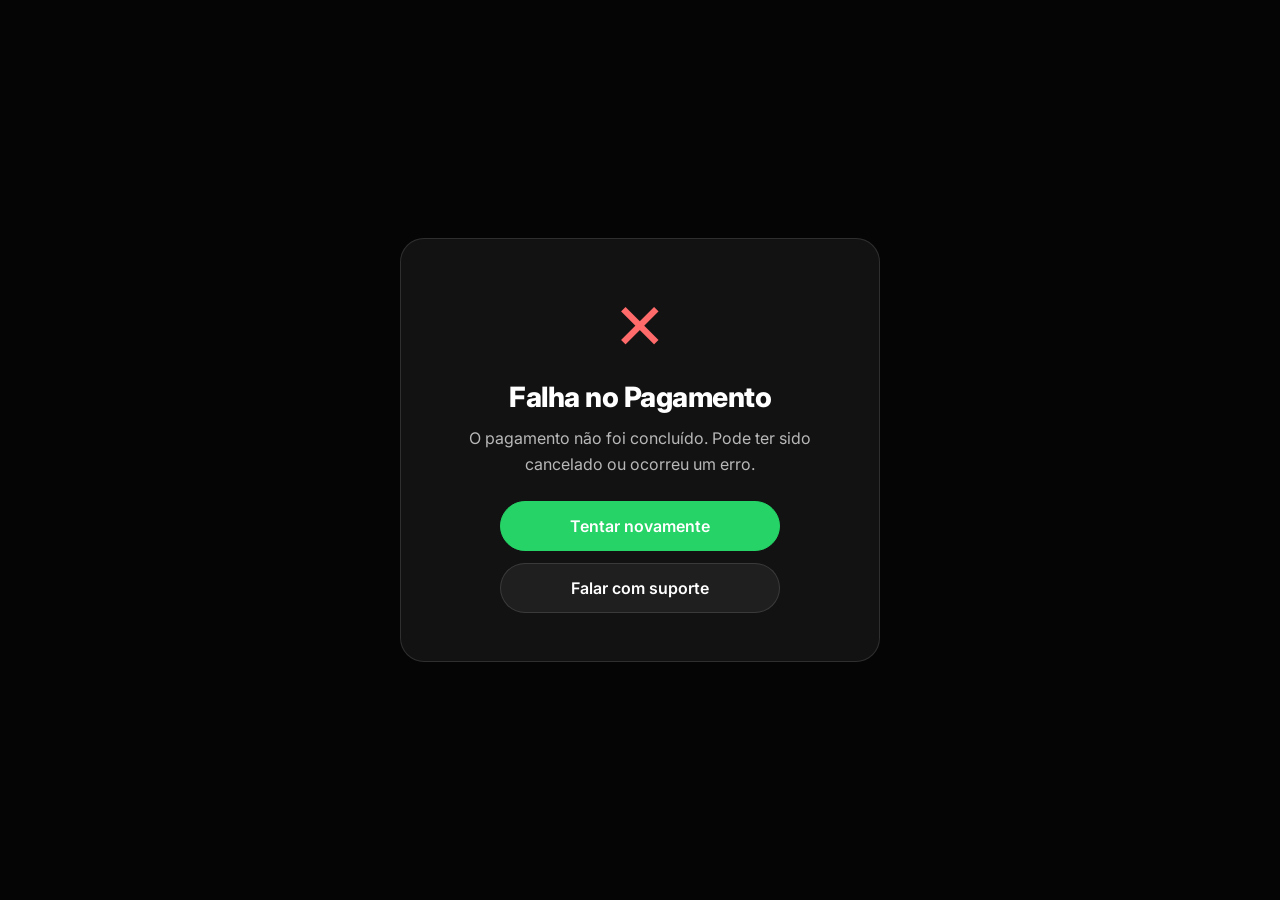
==== failure.html @ e45a84d4 "Melhorias na forma de pagamento" ====
<!DOCTYPE html>
<html lang="pt-BR">
<head>
  <meta charset="UTF-8">
  <meta name="viewport" content="width=device-width, initial-scale=1.0">
  <title>Falha no Pagamento | Yan Epifanio</title>
  <link href="https://fonts.googleapis.com/css2?family=Inter:wght@400;600;700;800;900&display=swap" rel="stylesheet">
  <style>
    * { margin:0; padding:0; box-sizing:border-box; }
    body {
      background: #050505;
      color: #fff;
      font-family: 'Inter', sans-serif;
      display: flex;
      align-items: center;
      justify-content: center;
      min-height: 100vh;
      padding: 20px;
    }
    .box {
      max-width: 480px;
      width: 100%;
      background: #121212;
      border: 1px solid rgba(255,255,255,0.12);
      border-radius: 24px;
      padding: 48px 32px;
      text-align: center;
    }
    .icon {
      font-size: 64px;
      color: #ff6b6b;
      margin-bottom: 16px;
    }
    h2 {
      font-size: 28px;
      font-weight: 800;
      letter-spacing: -0.5px;
      margin-bottom: 12px;
    }
    p {
      color: rgba(255,255,255,0.7);
      font-size: 16px;
      line-height: 1.6;
      margin-bottom: 24px;
    }
    .actions {
      display: flex;
      flex-direction: column;
      gap: 12px;
      align-items: center;
    }
    a {
      display: inline-block;
      padding: 14px 32px;
      background: rgba(255,255,255,0.06);
      border: 1px solid rgba(255,255,255,0.12);
      border-radius: 999px;
      color: #fff;
      font-weight: 600;
      text-decoration: none;
      transition: .3s;
      font-size: 16px;
      width: 100%;
      max-width: 280px;
    }
    a:hover {
      background: rgba(255,255,255,0.12);
    }
    a.primary {
      background: #25D366;
      border-color: #25D366;
    }
    a.primary:hover {
      box-shadow: 0 8px 30px rgba(37,211,102,0.3);
      transform: scale(1.02);
    }
  </style>
</head>
<body>
  <div class="box">
    <div class="icon">✕</div>
    <h2>Falha no Pagamento</h2>
    <p>O pagamento não foi concluído. Pode ter sido cancelado ou ocorreu um erro.</p>
    <div class="actions">
      <a href="https://yanepifanio.com.br" class="primary">Tentar novamente</a>
      <a href="https://wa.me/5585996149074?text=Ol%C3%A1%20Yan%2C%20tive%20problemas%20no%20pagamento">Falar com suporte</a>
    </div>
  </div>
</body>
</html>
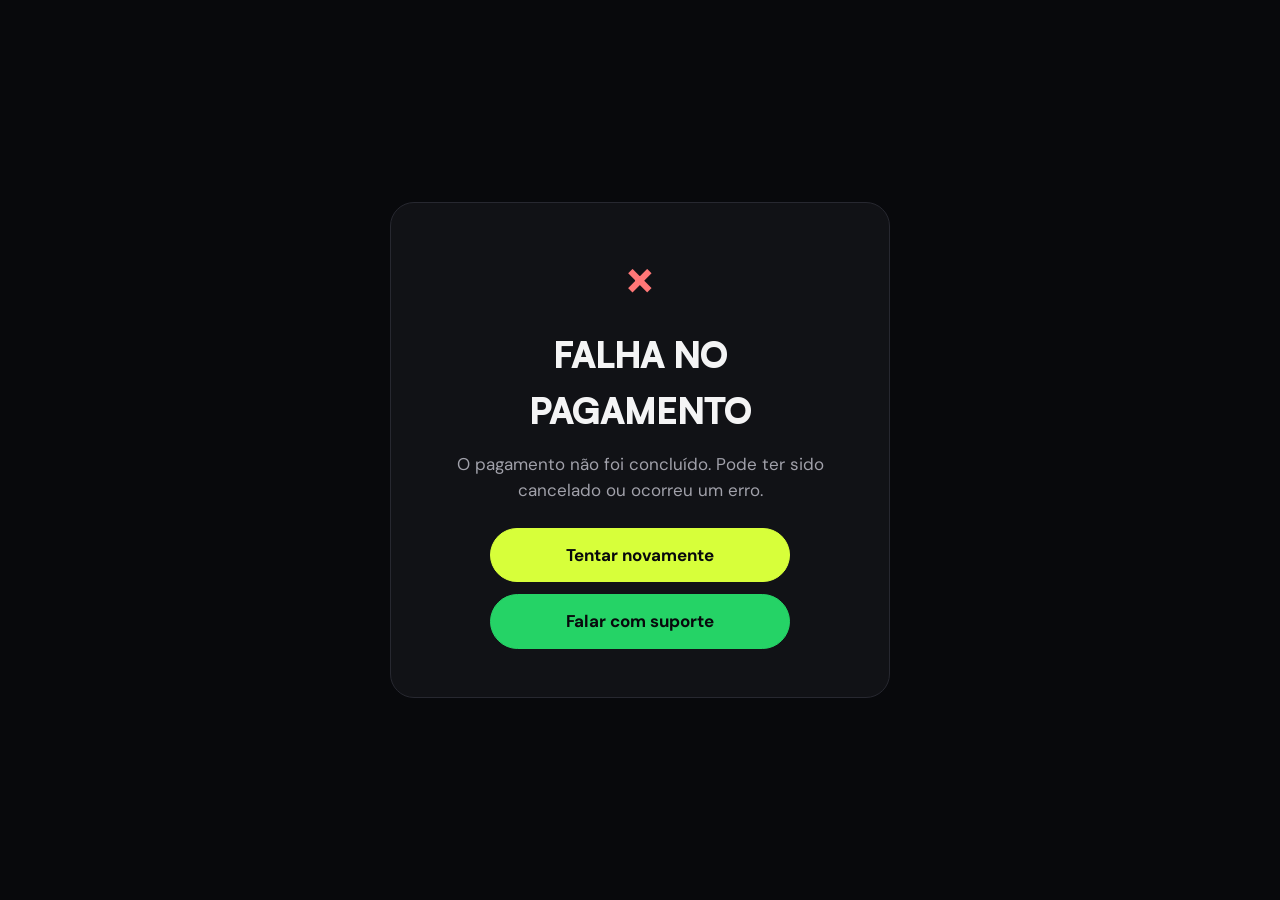
==== commit 725b0eff: "Refresh studio site and checkout flow Co-authored-by: Copilot <223556219+Copilot@users.noreply.githu" ====
--- a/failure.html
+++ b/failure.html
@@ -4,87 +4,36 @@
   <meta charset="UTF-8">
   <meta name="viewport" content="width=device-width, initial-scale=1.0">
   <title>Falha no Pagamento | Yan Epifanio</title>
-  <link href="https://fonts.googleapis.com/css2?family=Inter:wght@400;600;700;800;900&display=swap" rel="stylesheet">
-  <style>
-    * { margin:0; padding:0; box-sizing:border-box; }
-    body {
-      background: #050505;
-      color: #fff;
-      font-family: 'Inter', sans-serif;
-      display: flex;
-      align-items: center;
-      justify-content: center;
-      min-height: 100vh;
-      padding: 20px;
-    }
-    .box {
-      max-width: 480px;
-      width: 100%;
-      background: #121212;
-      border: 1px solid rgba(255,255,255,0.12);
-      border-radius: 24px;
-      padding: 48px 32px;
-      text-align: center;
-    }
-    .icon {
-      font-size: 64px;
-      color: #ff6b6b;
-      margin-bottom: 16px;
-    }
-    h2 {
-      font-size: 28px;
-      font-weight: 800;
-      letter-spacing: -0.5px;
-      margin-bottom: 12px;
-    }
-    p {
-      color: rgba(255,255,255,0.7);
-      font-size: 16px;
-      line-height: 1.6;
-      margin-bottom: 24px;
-    }
-    .actions {
-      display: flex;
-      flex-direction: column;
-      gap: 12px;
-      align-items: center;
-    }
-    a {
-      display: inline-block;
-      padding: 14px 32px;
-      background: rgba(255,255,255,0.06);
-      border: 1px solid rgba(255,255,255,0.12);
-      border-radius: 999px;
-      color: #fff;
-      font-weight: 600;
-      text-decoration: none;
-      transition: .3s;
-      font-size: 16px;
-      width: 100%;
-      max-width: 280px;
-    }
-    a:hover {
-      background: rgba(255,255,255,0.12);
-    }
-    a.primary {
-      background: #25D366;
-      border-color: #25D366;
-    }
-    a.primary:hover {
-      box-shadow: 0 8px 30px rgba(37,211,102,0.3);
-      transform: scale(1.02);
-    }
-  </style>
+  <meta name="robots" content="noindex,nofollow">
+  <link rel="preconnect" href="https://fonts.googleapis.com">
+  <link rel="preconnect" href="https://fonts.gstatic.com" crossorigin>
+  <link href="https://fonts.googleapis.com/css2?family=DM+Sans:wght@400;500;600;700&display=swap" rel="stylesheet">
+  <link rel="stylesheet" href="css/yan.css?v=9">
+  
+  <!-- Google Analytics 4 -->
+  <script async src="https://www.googletagmanager.com/gtag/js?id=G-MB823YVY9Y"></script>
+  <script>
+    window.dataLayer = window.dataLayer || [];
+    function gtag(){dataLayer.push(arguments);}
+    gtag('js', new Date());
+    gtag('config', 'G-MB823YVY9Y');
+    // Rastrear falha
+    gtag('event', 'payment_failed', {
+      status: 'failed'
+    });
+  </script>
 </head>
 <body>
-  <div class="box">
-    <div class="icon">✕</div>
-    <h2>Falha no Pagamento</h2>
-    <p>O pagamento não foi concluído. Pode ter sido cancelado ou ocorreu um erro.</p>
-    <div class="actions">
-      <a href="https://yanepifanio.com.br" class="primary">Tentar novamente</a>
-      <a href="https://wa.me/5585996149074?text=Ol%C3%A1%20Yan%2C%20tive%20problemas%20no%20pagamento">Falar com suporte</a>
-    </div>
-  </div>
+  <main class="status-page">
+    <section class="status-card" aria-labelledby="status-title">
+      <div class="status-icon status-icon--failure" aria-hidden="true">×</div>
+      <h1 class="status-title" id="status-title">Falha no pagamento</h1>
+      <p class="status-message">O pagamento não foi concluído. Pode ter sido cancelado ou ocorreu um erro.</p>
+      <div class="status-actions">
+        <a class="btn btn--budget" href="https://yanepifanio.com.br">Tentar novamente</a>
+        <a class="btn btn--whatsapp" href="https://wa.me/5585996149074?text=Ol%C3%A1%20Yan%2C%20tive%20problemas%20no%20pagamento">Falar com suporte</a>
+      </div>
+    </section>
+  </main>
 </body>
 </html>
--- a/css/yan.css
+++ b/css/yan.css
@@ -0,0 +1,989 @@
+/* =====================================================================
+   YAN EPIFANIO — site (home + orçamento)
+   Página fluida: container de 1280px, mobile (< 900px) em coluna com a
+   barra fixa de ações. Mesmas convenções do site OFFLINE'27: BEM,
+   revelação ao rolar (.rv + .is-in), header .is-solid / .is-open,
+   acordeão .accordion__item.is-open e prefers-reduced-motion.
+   ===================================================================== */
+
+:root {
+  --bg: #08090c;
+  --fg: #f4f4f5;
+  --muted: #a1a1aa;
+  --muted-2: #c4c4cc;
+  --dim: #777780;
+  --line: #202127;
+  --line-2: #272830;
+  --card: #111216;
+  --card-2: #17181d;
+  --card-3: #202127;
+  --border-2: #2b2d34;
+  --border-3: #444650;
+  --light: #f4f4f5;
+  --on-light: #4b4b52;
+  --on-light-2: #292a30;
+  --accent: #f4f4f5;
+  --budget-accent: #d7ff3a;
+  --whatsapp: #25d366;
+
+  --display: "Satoshi", "Helvetica Neue", Arial, sans-serif;
+  --sans: "DM Sans", system-ui, -apple-system, "Segoe UI", sans-serif;
+  --mono: "JetBrains Mono", ui-monospace, "SF Mono", Menlo, monospace;
+
+  --wrap: 1280px;
+  --gutter: 24px;
+  --header-h: 81px;
+  --ease-out: cubic-bezier(.2, .8, .2, 1);
+}
+
+@font-face {
+  font-family: "Satoshi";
+  src: url("../assets/fonts/Satoshi-Variable.woff2") format("woff2");
+  font-style: normal;
+  font-weight: 300 900;
+  font-display: swap;
+}
+
+*, *::before, *::after { box-sizing: border-box; }
+
+html { -webkit-text-size-adjust: 100%; scroll-behavior: auto; }
+html, body { overflow-x: clip; }
+@supports not (overflow-x: clip) { html, body { overflow-x: hidden; } }
+
+body {
+  margin: 0;
+  background: var(--bg);
+  color: var(--fg);
+  font-family: var(--sans);
+  font-size: 17px;
+  line-height: 1.55;
+}
+body.no-scroll { overflow: hidden; }
+
+img, video { display: block; max-width: 100%; }
+h1, h2, h3, p, figure, dl, dd { margin: 0; }
+h1, h2, h3 {
+  font-family: var(--display);
+  font-weight: 900;
+  text-transform: uppercase;
+}
+.hero__title .accent, .cta__title .accent { color: var(--muted-2); }
+a { color: inherit; text-decoration: none; }
+button { font: inherit; color: inherit; }
+ul, ol { margin: 0; padding: 0; list-style: none; }
+
+.wrap { max-width: var(--wrap); margin: 0 auto; padding-left: var(--gutter); padding-right: var(--gutter); }
+.sec { padding: 112px 0 40px; scroll-margin-top: calc(var(--header-h) - 16px); }
+.sec__head { display: flex; flex-wrap: wrap; justify-content: space-between; align-items: end; gap: 24px; }
+.sec__title { font-size: 56px; line-height: 1.05; letter-spacing: -.02em; }
+.sec__lead { max-width: 380px; color: var(--muted); }
+.eyebrow { font-family: var(--mono); font-size: 13px; letter-spacing: .08em; color: var(--accent); }
+
+/* ---------- botões (pílulas) ---------- */
+.btn {
+  display: inline-flex;
+  align-items: center;
+  justify-content: center;
+  gap: 10px;
+  min-height: 52px;
+  padding: 16px 26px;
+  border: 1px solid transparent;
+  border-radius: 999px;
+  font-weight: 700;
+  line-height: 1.2;
+  cursor: pointer;
+  transition: background .25s, color .25s, border-color .25s, scale .25s var(--ease-out), filter .25s;
+}
+.btn--accent { background: var(--accent); border-color: var(--accent); color: var(--bg); }
+.btn--budget { background: var(--budget-accent); border-color: var(--budget-accent); color: var(--bg); }
+.btn--whatsapp { background: var(--whatsapp); border-color: var(--whatsapp); color: var(--bg); }
+.btn--ghost { background: transparent; border-color: var(--border-3); color: var(--fg); }
+.btn--dark { background: var(--bg); border-color: var(--bg); color: var(--light); }
+.btn--sm { min-height: 44px; padding: 12px 20px; font-size: 15px; }
+.btn--lg { min-height: 56px; padding: 18px 30px; font-size: 18px; }
+.btn:hover { scale: 1.03; filter: brightness(1.06); }
+.btn--ghost:hover { border-color: var(--fg); filter: none; }
+.btn:active { scale: .98; }
+.btn svg { flex: 0 0 auto; }
+
+/* =====================================================================
+   HEADER
+   ===================================================================== */
+.header {
+  position: sticky;
+  top: 0;
+  z-index: 100;
+  background: rgba(13, 13, 11, .92);
+  border-bottom: 1px solid var(--line);
+  transition: background .3s, box-shadow .3s;
+}
+.header.is-solid {
+  -webkit-backdrop-filter: blur(10px);
+          backdrop-filter: blur(10px);
+  box-shadow: 0 4px 24px rgba(0, 0, 0, .35);
+}
+.header__inner {
+  display: flex;
+  align-items: center;
+  justify-content: space-between;
+  gap: 16px;
+  padding-top: 18px;
+  padding-bottom: 18px;
+}
+.header__logo {
+  position: relative;
+  z-index: 3;
+  font-family: var(--display);
+  font-weight: 900;
+  font-size: 26px;
+  letter-spacing: .04em;
+  line-height: 1;
+}
+.header__nav { display: flex; align-items: center; gap: 28px; }
+.header__links { display: flex; flex-wrap: wrap; gap: 28px; font-size: 15px; color: var(--muted); }
+.header__link { position: relative; padding: 6px 0; transition: color .25s; }
+.header__link::after {
+  content: "";
+  position: absolute;
+  left: 0; right: 0; bottom: 0;
+  height: 2px;
+  background: var(--accent);
+  transform: scaleX(0);
+  transform-origin: left;
+  transition: transform .3s var(--ease-out);
+}
+.header__link:hover, .header__link.is-active { color: var(--fg); }
+.header__link:hover::after, .header__link.is-active::after { transform: scaleX(1); }
+.header__cta { position: relative; z-index: 3; }
+
+.header__burger {
+  display: none;
+  position: relative;
+  z-index: 3;
+  width: 44px;
+  height: 44px;
+  padding: 0;
+  border: 1px solid var(--border-3);
+  border-radius: 50%;
+  background: transparent;
+  cursor: pointer;
+}
+.header__burger span {
+  position: absolute;
+  left: 12px; right: 12px;
+  height: 2px;
+  border-radius: 2px;
+  background: var(--fg);
+  transition: transform .35s var(--ease-out), opacity .25s, top .35s var(--ease-out);
+}
+.header__burger span:nth-child(1) { top: 16px; }
+.header__burger span:nth-child(2) { top: 26px; }
+.header.is-open .header__burger span:nth-child(1) { top: 21px; transform: rotate(45deg); }
+.header.is-open .header__burger span:nth-child(2) { top: 21px; transform: rotate(-45deg); }
+
+/* =====================================================================
+   HERO
+   ===================================================================== */
+.hero {
+  display: flex;
+  flex-wrap: wrap;
+  align-items: center;
+  gap: 56px;
+  padding-top: 88px;
+  padding-bottom: 72px;
+}
+.hero__text { flex: 1 1 520px; min-width: 0; display: flex; flex-direction: column; gap: 28px; }
+.hero__status {
+  display: inline-flex;
+  align-items: center;
+  gap: 10px;
+  font-family: var(--mono);
+  font-size: 13px;
+  letter-spacing: .08em;
+  text-transform: uppercase;
+  color: var(--muted);
+}
+.hero__dot { width: 8px; height: 8px; border-radius: 50%; background: var(--accent); flex: 0 0 auto; }
+.hero__title { font-size: 76px; line-height: 1.02; letter-spacing: -.025em; }
+.accent { color: var(--accent); }
+.hero__lead { max-width: 540px; font-size: 20px; color: var(--muted-2); }
+.hero__actions { display: flex; flex-wrap: wrap; gap: 14px; }
+
+.hero__reels {
+  flex: 1 1 460px;
+  min-width: 0;
+  display: grid;
+  grid-template-columns: repeat(3, minmax(0, 1fr));
+  gap: 14px;
+  align-items: end;
+}
+.reel {
+  position: relative;
+  aspect-ratio: 9 / 16;
+  display: flex;
+  flex-direction: column;
+  justify-content: space-between;
+  padding: 14px;
+  border: 1px solid var(--border-2);
+  border-radius: 18px;
+  background: var(--card-2);
+  overflow: hidden;
+  transition: translate .3s var(--ease-out);
+}
+.reel__video { position: absolute; inset: 0; width: 100%; height: 100%; object-fit: cover; opacity: .48; }
+.reel::after { content: ""; position: absolute; inset: 0; background: linear-gradient(180deg, rgba(13, 13, 11, .16), rgba(13, 13, 11, .78)); pointer-events: none; }
+.reel__file, .reel__name { position: relative; z-index: 1; }
+.reel:nth-child(1) { transform: translateY(24px); }
+.reel:nth-child(3) { transform: translateY(48px); }
+.reel--active { background: var(--card-3); border-color: var(--accent); }
+.reel__file { font-family: var(--mono); font-size: 12px; color: var(--muted); }
+.reel__name { font-weight: 700; font-size: 15px; }
+
+/* =====================================================================
+   PROVAS (faixa de números)
+   ===================================================================== */
+.proof { margin-top: 40px; border-top: 1px solid var(--line); border-bottom: 1px solid var(--line); }
+.proof__grid {
+  display: grid;
+  grid-template-columns: repeat(auto-fit, minmax(200px, 1fr));
+  gap: 24px;
+  padding-top: 28px;
+  padding-bottom: 28px;
+}
+.stat { display: flex; flex-direction: column; gap: 2px; }
+.stat__num { font-family: var(--display); font-weight: 900; font-size: 44px; line-height: 1; }
+.stat__label { color: var(--muted); font-size: 15px; }
+
+/* =====================================================================
+   OBJETIVO (roteador)
+   ===================================================================== */
+.objetivo { display: flex; flex-direction: column; gap: 40px; }
+.objetivo .sec__title { max-width: 720px; }
+.routes { display: grid; grid-template-columns: repeat(auto-fit, minmax(260px, 1fr)); gap: 16px; }
+.route {
+  display: flex;
+  flex-direction: column;
+  gap: 18px;
+  min-height: 280px;
+  padding: 28px;
+  border: 1px solid var(--line-2);
+  border-radius: 22px;
+  background: var(--card);
+  transition: border-color .3s, translate .3s var(--ease-out);
+}
+.route:hover { border-color: var(--border-3); translate: 0 -3px; }
+.route__num { font-family: var(--mono); font-size: 13px; color: var(--accent); }
+.route__title { font-size: 26px; font-weight: 700; line-height: 1.2; }
+.route__desc { flex-grow: 1; color: var(--muted); font-size: 15px; }
+.route__foot {
+  display: flex;
+  justify-content: space-between;
+  align-items: center;
+  padding-top: 16px;
+  border-top: 1px solid var(--line-2);
+}
+.route__arrow { transition: translate .3s var(--ease-out); }
+.route:hover .route__arrow { translate: 4px 0; }
+
+/* =====================================================================
+   CASES
+   ===================================================================== */
+.cases { display: flex; flex-direction: column; gap: 36px; }
+.filters { display: flex; flex-wrap: wrap; gap: 8px; }
+.chip {
+  min-height: 44px;
+  padding: 10px 18px;
+  border: 1px solid var(--border-3);
+  border-radius: 999px;
+  background: transparent;
+  color: var(--fg);
+  font-size: 14px;
+  cursor: pointer;
+  transition: background .25s, color .25s, border-color .25s;
+}
+.chip:hover { border-color: var(--fg); }
+.chip.is-active, .chip[aria-pressed="true"] { background: var(--accent); border-color: var(--accent); color: var(--bg); font-weight: 700; }
+.cases__grid { display: grid; grid-template-columns: repeat(auto-fit, minmax(280px, 1fr)); gap: 20px; }
+.case { display: flex; flex-direction: column; gap: 16px; }
+.case[hidden] { display: none; }
+.case__media {
+  aspect-ratio: 4 / 5;
+  display: flex;
+  align-items: center;
+  justify-content: center;
+  border: 1px solid var(--border-2);
+  border-radius: 20px;
+  background: var(--card-2);
+  color: var(--muted);
+  font-family: var(--mono);
+  font-size: 13px;
+  overflow: hidden;
+}
+.case__media video, .case__media img { width: 100%; height: 100%; object-fit: cover; }
+.case__head { display: flex; justify-content: space-between; align-items: baseline; gap: 12px; }
+.case__title { font-size: 22px; }
+.case__tag { font-family: var(--mono); font-size: 12px; color: var(--muted); white-space: nowrap; }
+.case__info { display: grid; grid-template-columns: 96px minmax(0, 1fr); gap: 6px 12px; font-size: 15px; }
+.case__info dt { color: var(--muted); }
+.case__result { color: var(--accent); font-weight: 700; }
+.cases__empty { color: var(--muted); }
+.link { align-self: flex-start; padding-bottom: 4px; border-bottom: 1px solid var(--accent); transition: color .25s; }
+.link:hover { color: var(--accent); }
+
+/* =====================================================================
+   PLANOS
+   ===================================================================== */
+.planos { display: flex; flex-direction: column; gap: 40px; }
+.planos__intro { display: flex; flex-direction: column; gap: 14px; max-width: 760px; }
+.planos__intro p, .planos__note { color: var(--muted); }
+.planos__note { font-size: 15px; }
+.planos__note a { color: var(--accent); }
+.plans { display: grid; grid-template-columns: repeat(auto-fit, minmax(290px, 1fr)); gap: 16px; align-items: stretch; }
+.plan {
+  display: flex;
+  flex-direction: column;
+  gap: 22px;
+  padding: 32px;
+  border: 1px solid var(--line-2);
+  border-radius: 24px;
+  background: var(--card);
+}
+.plan__head { display: flex; justify-content: space-between; align-items: center; gap: 12px; }
+.plan__name { font-weight: 700; font-size: 20px; }
+.plan__badge {
+  padding: 6px 12px;
+  border-radius: 999px;
+  background: var(--accent);
+  color: var(--bg);
+  font-size: 12px;
+  font-weight: 700;
+  white-space: nowrap;
+}
+.plan__price { font-family: var(--display); font-weight: 900; font-size: 56px; line-height: 1; }
+.plan__per { font-family: var(--sans); font-weight: 400; font-size: 17px; color: var(--muted); }
+.plan__list { display: flex; flex-direction: column; gap: 10px; font-size: 15px; flex-grow: 1; }
+.plan__list li::before { content: "✓ "; }
+.plan__cta { min-height: 48px; padding: 14px; }
+.plan--featured { background: var(--light); border-color: var(--light); color: var(--bg); position: relative; }
+.plan--featured .plan__per { color: var(--on-light); }
+
+/* =====================================================================
+   SITES
+   ===================================================================== */
+.sites { display: flex; flex-wrap: wrap; gap: 48px; }
+.sites__intro { flex: 1 1 360px; min-width: 0; display: flex; flex-direction: column; gap: 16px; }
+.sites__intro p { color: var(--muted); }
+.sites__list { flex: 2 1 560px; min-width: 0; display: flex; flex-direction: column; }
+.offer {
+  display: flex;
+  flex-wrap: wrap;
+  justify-content: space-between;
+  gap: 16px;
+  padding: 28px 0;
+  border-top: 1px solid var(--line-2);
+}
+.offer:last-child { border-bottom: 1px solid var(--line-2); }
+.offer__text { flex: 1 1 280px; }
+.offer__name { font-size: 24px; font-weight: 700; }
+.offer__desc { color: var(--muted); font-size: 15px; }
+.offer__price { font-family: var(--display); font-weight: 900; font-size: 36px; line-height: 1.2; }
+.offer__price small { font-family: var(--sans); font-weight: 400; font-size: 14px; color: var(--muted); }
+
+/* =====================================================================
+   EVENTOS & LED (bloco claro)
+   ===================================================================== */
+.eventos { margin-top: 112px; padding: 0; background: var(--light); color: var(--bg); }
+.eventos__inner {
+  display: flex;
+  flex-wrap: wrap;
+  align-items: center;
+  gap: 48px;
+  padding-top: 96px;
+  padding-bottom: 96px;
+}
+.eventos__text { flex: 1 1 480px; min-width: 0; display: flex; flex-direction: column; gap: 20px; }
+.eventos__text .eyebrow { color: var(--on-light); }
+.eventos__title { font-size: 60px; line-height: 1.04; letter-spacing: -.02em; }
+.eventos__lead { max-width: 520px; font-size: 19px; color: var(--on-light-2); }
+.tags { display: flex; flex-wrap: wrap; gap: 10px; font-size: 14px; }
+.tag { padding: 8px 14px; border: 1px solid var(--bg); border-radius: 999px; }
+.eventos__video {
+  flex: 0 1 380px;
+  width: 100%;
+  max-width: 380px;
+  min-width: 0;
+  aspect-ratio: 9 / 16;
+  margin: 0 auto;
+  position: relative;
+  display: flex;
+  align-items: center;
+  justify-content: center;
+  overflow: hidden;
+  border-radius: 20px;
+  background: var(--bg);
+  color: var(--muted);
+  font-family: var(--mono);
+  font-size: 13px;
+}
+.eventos__video video { position: absolute; inset: 0; width: 100%; height: 100%; object-fit: cover; background: var(--bg); }
+
+/* =====================================================================
+   PROCESSO
+   ===================================================================== */
+.processo { display: flex; flex-direction: column; gap: 40px; }
+.steps { display: grid; grid-template-columns: repeat(auto-fit, minmax(260px, 1fr)); gap: 16px; }
+.step { display: flex; flex-direction: column; gap: 8px; padding-top: 20px; border-top: 2px solid var(--border-3); }
+.step:first-child { border-top-color: var(--accent); }
+.step__meta { font-family: var(--mono); font-size: 13px; color: var(--muted); }
+.step__title { font-size: 22px; font-weight: 700; }
+.step__desc { color: var(--muted); font-size: 15px; }
+
+/* =====================================================================
+   DEPOIMENTOS
+   ===================================================================== */
+.depoimentos { display: flex; flex-direction: column; gap: 40px; }
+.quotes { display: grid; grid-template-columns: repeat(auto-fit, minmax(280px, 1fr)); gap: 16px; }
+.quote {
+  display: flex;
+  flex-direction: column;
+  gap: 20px;
+  padding: 28px;
+  border: 1px solid var(--line-2);
+  border-radius: 22px;
+  background: var(--card);
+}
+.quote blockquote { margin: 0; font-size: 18px; flex-grow: 1; }
+.quote figcaption { display: flex; align-items: center; gap: 14px; }
+.quote__avatar {
+  flex: 0 0 auto;
+  width: 48px;
+  height: 48px;
+  display: inline-flex;
+  align-items: center;
+  justify-content: center;
+  border-radius: 50%;
+  background: var(--border-2);
+  color: var(--muted);
+  font-size: 11px;
+  overflow: hidden;
+}
+.quote__avatar img { width: 100%; height: 100%; object-fit: cover; }
+.quote__who { display: flex; flex-direction: column; }
+.quote__role { color: var(--muted); font-size: 14px; }
+
+/* =====================================================================
+   PIX
+   ===================================================================== */
+.pix__box {
+  display: flex;
+  flex-wrap: wrap;
+  align-items: center;
+  justify-content: space-between;
+  gap: 32px;
+  padding: 40px;
+  border: 1px solid var(--line-2);
+  border-radius: 28px;
+  background: var(--card);
+}
+.pix__text { flex: 1 1 380px; display: flex; flex-direction: column; gap: 10px; }
+.pix__title { font-size: 32px; line-height: 1.15; }
+.pix__text p { color: var(--muted); font-size: 15px; }
+.pix__form { flex: 1 1 420px; display: flex; flex-wrap: wrap; gap: 12px; align-items: end; }
+.field { display: flex; flex-direction: column; gap: 6px; font-size: 14px; color: var(--muted); }
+.pix__form .field { flex: 1 1 220px; }
+.pix__custom-amount[hidden], .pix__status[hidden] { display: none; }
+.pix__status { flex: 1 0 100%; color: var(--muted); font-size: 14px; }
+.pix__status.is-error { color: #ff8a70; }
+.field select, .field input {
+  width: 100%;
+  min-height: 50px;
+  padding: 14px;
+  border: 1px solid var(--border-3);
+  border-radius: 12px;
+  background: var(--bg);
+  color: var(--fg);
+  font: inherit;
+  font-size: 17px;
+}
+.field select:focus, .field input:focus { outline: 2px solid var(--accent); outline-offset: 1px; }
+.pix__btn { min-height: 50px; padding: 15px 24px; }
+
+/* =====================================================================
+   FAQ (acordeão)
+   ===================================================================== */
+.faq { display: flex; flex-wrap: wrap; gap: 48px; }
+.faq .sec__title { flex: 1 1 320px; }
+.accordion { flex: 2 1 560px; min-width: 0; display: flex; flex-direction: column; }
+.accordion__item { border-top: 1px solid var(--line-2); }
+.accordion__item:last-child { border-bottom: 1px solid var(--line-2); }
+.accordion__title {
+  width: 100%;
+  display: flex;
+  align-items: center;
+  justify-content: space-between;
+  gap: 16px;
+  padding: 22px 0;
+  border: 0;
+  background: transparent;
+  color: inherit;
+  font-size: 20px;
+  font-weight: 700;
+  text-align: left;
+  cursor: pointer;
+}
+.accordion__chevron { flex: 0 0 auto; width: 20px; height: 20px; transition: transform .3s var(--ease-out); }
+.accordion__item.is-open .accordion__chevron { transform: rotate(180deg); }
+.accordion__content {
+  display: grid;
+  grid-template-rows: 0fr;
+  transition: grid-template-rows .35s var(--ease-out);
+}
+.accordion__content > p { overflow: hidden; color: var(--muted); }
+.accordion__item.is-open .accordion__content { grid-template-rows: 1fr; }
+.accordion__item.is-open .accordion__content > p { padding-bottom: 22px; }
+
+/* =====================================================================
+   CTA FINAL + RODAPÉ
+   ===================================================================== */
+.cta { display: flex; flex-direction: column; align-items: flex-start; gap: 32px; padding: 128px 0 112px; }
+.cta__title { max-width: 1100px; font-size: 88px; line-height: 1; letter-spacing: -.03em; }
+.cta__row { display: flex; flex-wrap: wrap; align-items: center; gap: 14px; }
+.cta__note { color: var(--muted); font-size: 15px; }
+
+.footer { border-top: 1px solid var(--line); }
+.footer__inner {
+  display: flex;
+  flex-wrap: wrap;
+  justify-content: space-between;
+  gap: 16px;
+  padding-top: 32px;
+  padding-bottom: 32px;
+  font-size: 14px;
+  color: var(--muted);
+}
+.footer__links { display: flex; gap: 20px; }
+.footer__links a:hover { color: var(--fg); }
+
+/* barra fixa de ações (só no celular) */
+.buybar { display: none; }
+
+/* =====================================================================
+   ORÇAMENTO EM 2 MINUTOS
+   ===================================================================== */
+.quiz { min-height: 100vh; display: flex; }
+.quiz__aside {
+  width: 380px;
+  flex: 0 0 380px;
+  display: flex;
+  flex-direction: column;
+  gap: 32px;
+  padding: 48px 40px;
+  border-right: 1px solid var(--line);
+}
+.quiz__logo { font-family: var(--display); font-weight: 900; font-size: 24px; letter-spacing: .04em; line-height: 1; }
+.quiz__intro { display: flex; flex-direction: column; gap: 12px; }
+.quiz__title { font-size: 44px; line-height: 1.05; letter-spacing: -.02em; }
+.quiz__intro p { color: var(--muted); font-size: 16px; }
+.quiz__steps { display: flex; flex-direction: column; gap: 14px; }
+.quiz__step { display: flex; align-items: center; gap: 14px; font-size: 15px; color: var(--dim); transition: color .25s; }
+.quiz__step-num {
+  flex: 0 0 auto;
+  width: 32px;
+  height: 32px;
+  display: inline-flex;
+  align-items: center;
+  justify-content: center;
+  border: 1px solid currentColor;
+  border-radius: 50%;
+  font-family: var(--mono);
+  font-size: 13px;
+  transition: background .25s, color .25s, border-color .25s;
+}
+.quiz__step.is-current { color: var(--fg); }
+.quiz__step.is-done { color: var(--fg); }
+.quiz__step.is-done .quiz__step-num { background: var(--accent); border-color: var(--accent); color: var(--bg); }
+.quiz__perks { margin-top: auto; display: flex; flex-direction: column; gap: 6px; font-size: 14px; color: var(--muted); }
+.quiz__perks li::before { content: "✓ "; }
+
+.quiz__main { flex: 1 1 auto; min-width: 0; display: flex; flex-direction: column; gap: 28px; padding: 48px 56px; }
+.quiz__panel { display: flex; flex-direction: column; gap: 24px; }
+.quiz__panel[hidden] { display: none; }
+.quiz__q { font-size: 36px; line-height: 1.15; }
+.quiz__sub { margin-top: 12px; font-size: 22px; }
+.goals { display: grid; grid-template-columns: repeat(2, minmax(0, 1fr)); gap: 14px; }
+.goal {
+  display: flex;
+  flex-direction: column;
+  gap: 8px;
+  min-height: 120px;
+  padding: 22px;
+  border: 1px solid var(--line-2);
+  border-radius: 18px;
+  background: var(--card);
+  color: var(--fg);
+  text-align: left;
+  cursor: pointer;
+  transition: background .25s, border-color .25s;
+}
+.goal:hover { border-color: var(--border-3); }
+.goal[aria-pressed="true"] { background: var(--card-3); border-color: var(--accent); }
+.goal__title { font-size: 20px; font-weight: 700; }
+.goal__sub { font-size: 14px; color: var(--muted); }
+.chips { display: flex; flex-wrap: wrap; gap: 10px; }
+.chips .chip { min-height: 48px; padding: 12px 20px; font-size: 16px; }
+.chips .chip[aria-pressed="true"] { font-weight: 400; }
+.quiz__fields { display: grid; grid-template-columns: repeat(2, minmax(0, 1fr)); gap: 14px; }
+.quiz__fields .field { gap: 8px; }
+.quiz__fields input { min-height: 52px; padding: 14px 16px; border-radius: 14px; background: var(--card); }
+.preview {
+  display: flex;
+  flex-direction: column;
+  gap: 10px;
+  padding: 22px;
+  border: 1px solid var(--line-2);
+  border-radius: 18px;
+  background: var(--card);
+}
+.preview__label { font-family: var(--mono); font-size: 12px; letter-spacing: .08em; color: var(--muted); }
+.preview__text { font-size: 16px; line-height: 1.55; white-space: pre-line; }
+.quiz__foot {
+  margin-top: auto;
+  display: flex;
+  justify-content: space-between;
+  align-items: center;
+  gap: 16px;
+  padding-top: 24px;
+  border-top: 1px solid var(--line);
+}
+.quiz__back { min-height: 48px; padding: 12px 22px; }
+.quiz__back[disabled] { opacity: .35; cursor: default; }
+.quiz__back[disabled]:hover { scale: 1; border-color: var(--border-3); }
+.quiz__next { padding: 15px 26px; }
+.quiz__next[disabled] { background: var(--border-3); border-color: var(--border-3); cursor: default; }
+.quiz__next[disabled]:hover { scale: 1; filter: none; }
+.quiz__send { padding: 15px 26px; }
+.quiz__next[hidden], .quiz__send[hidden] { display: none; }
+
+/* =====================================================================
+   ANIMAÇÕES
+   ===================================================================== */
+/* entrada do hero (mesmo esquema do OFFLINE'27: .anim + --d) */
+.anim {
+  animation-duration: 1s;
+  animation-timing-function: var(--ease-out);
+  animation-fill-mode: both;
+  animation-delay: var(--d, 0s);
+}
+.anim--rise { animation-name: rise; }
+.anim--drop { animation-name: drop; }
+.anim--pop  { animation-name: pop; }
+@keyframes rise { from { opacity: 0; translate: 0 36px; } to { opacity: 1; translate: 0 0; } }
+@keyframes drop { from { opacity: 0; translate: 0 -40px; scale: .94; } to { opacity: 1; translate: 0 0; scale: 1; } }
+@keyframes pop  { from { opacity: 0; scale: .85; } to { opacity: 1; scale: 1; } }
+
+/* prévias do hero: caem e depois flutuam, cada uma num ritmo */
+.float {
+  animation-name: drop, floaty;
+  animation-duration: 1s, 5s;
+  animation-timing-function: var(--ease-out), ease-in-out;
+  animation-delay: var(--d, 0s), calc(var(--d, 0s) + 1s);
+  animation-iteration-count: 1, infinite;
+  animation-direction: normal, alternate;
+  animation-fill-mode: both, none;
+}
+.float--slow { animation-duration: 1s, 6.5s; }
+.float--fast { animation-duration: 1s, 4s; }
+@keyframes floaty { from { translate: 0 0; } to { translate: 0 -10px; } }
+
+/* ponto "vagas abertas" pulsando */
+.hero__dot { position: relative; }
+.hero__dot::after {
+  content: "";
+  position: absolute;
+  inset: 0;
+  border-radius: 50%;
+  background: var(--accent);
+  animation: pulse 2.2s ease-out infinite;
+}
+@keyframes pulse { from { opacity: .7; scale: 1; } to { opacity: 0; scale: 3; } }
+
+/* títulos: palavra por palavra (js/yan.js envolve cada palavra em .w) */
+.words .w {
+  display: inline-block;
+  opacity: 0;
+  translate: 0 .35em;
+  transition: opacity .6s ease, translate .7s var(--ease-out);
+  transition-delay: calc(var(--d, 0s) + var(--i, 0) * .045s);
+}
+.words.is-in .w { opacity: 1; translate: 0 0; }
+
+/* revelação ao rolar */
+.rv {
+  opacity: 0;
+  translate: 0 32px;
+  transition: opacity .8s ease, translate .8s var(--ease-out);
+  transition-delay: var(--d, 0s);
+}
+.rv.is-in { opacity: 1; translate: 0 0; }
+
+/* micro-interações */
+.btn svg { transition: translate .3s var(--ease-out), scale .3s var(--ease-out); }
+.btn--accent:hover svg { translate: 4px 0; }
+.btn--ghost:hover svg { scale: 1.15; }
+.reel { transition: scale .35s var(--ease-out), border-color .3s; }
+.reel:hover { scale: 1.03; border-color: var(--border-3); }
+.reel--active:hover { border-color: var(--accent); }
+.hero__reels { will-change: translate; }
+.case__media > video, .case__media > img { transition: scale .6s var(--ease-out); }
+.case:hover .case__media > video, .case:hover .case__media > img { scale: 1.04; }
+.plan { transition: translate .3s var(--ease-out), border-color .3s; }
+.plan:hover { translate: 0 -4px; border-color: var(--border-3); }
+.plan--featured:hover { border-color: var(--light); }
+.quote { transition: translate .3s var(--ease-out); }
+.quote:hover { translate: 0 -3px; }
+.tag { transition: background .25s, color .25s; }
+.tag:hover { background: var(--bg); color: var(--light); }
+
+/* header recolhe ao rolar para baixo e volta ao rolar para cima */
+.header { transition: translate .4s var(--ease-out), box-shadow .3s; }
+.header.is-hidden { translate: 0 -100%; }
+
+/* filtro dos cases: cada card entra de novo */
+.case--in { animation: caseIn .55s var(--ease-out) both; animation-delay: var(--d, 0s); }
+@keyframes caseIn { from { opacity: 0; translate: 0 18px; scale: .97; } to { opacity: 1; translate: 0 0; scale: 1; } }
+
+/* orçamento: troca de pergunta, seleção e etapas */
+.quiz__panel { animation: panelIn .5s var(--ease-out) both; }
+@keyframes panelIn { from { opacity: 0; translate: 24px 0; } to { opacity: 1; translate: 0 0; } }
+.goal, .chips .chip { transition: background .25s, border-color .25s, color .25s, scale .25s var(--ease-out); }
+.goal:hover, .chips .chip:hover { scale: 1.02; }
+.goal[aria-pressed="true"], .chips .chip[aria-pressed="true"] { animation: select .35s var(--ease-out); }
+@keyframes select { 0% { scale: 1; } 40% { scale: .97; } 100% { scale: 1; } }
+.quiz__step.is-done .quiz__step-num { animation: pop .45s var(--ease-out); }
+.quiz__step.is-current .quiz__step-num { box-shadow: 0 0 0 0 var(--accent); animation: ring 1.8s ease-out infinite; }
+@keyframes ring { from { box-shadow: 0 0 0 0 rgba(244, 244, 245, .55); } to { box-shadow: 0 0 0 10px rgba(244, 244, 245, 0); } }
+.preview__text.is-updated { animation: flash .6s ease; }
+@keyframes flash { from { color: var(--accent); } to { color: var(--fg); } }
+
+/* =====================================================================
+   MOBILE (< 900px)
+   ===================================================================== */
+@media (max-width: 899px) {
+  :root { --gutter: 16px; --header-h: 81px; }
+  body { font-size: 16px; }
+  .sec { padding: 72px 0 24px; }
+  .sec__title { font-size: 36px; }
+
+  /* ---- header ---- */
+  .header__logo { font-size: 22px; }
+  .header__burger { display: block; }
+  .header__cta { display: none; }
+  .header__nav {
+    position: fixed;
+    inset: 0;
+    z-index: 2;
+    flex-direction: column;
+    align-items: flex-start;
+    justify-content: center;
+    gap: 24px;
+    padding: calc(var(--header-h) + 24px) 28px 40px;
+    background: var(--bg);
+    opacity: 0;
+    visibility: hidden;
+    transform: translateY(-12px);
+    transition: opacity .35s ease, transform .4s var(--ease-out), visibility 0s .4s;
+  }
+  .header.is-open .header__nav {
+    opacity: 1;
+    visibility: visible;
+    transform: none;
+    transition: opacity .35s ease, transform .4s var(--ease-out), visibility 0s;
+  }
+  .header__links { flex-direction: column; gap: 6px; font-size: 32px; color: var(--fg); }
+  .header__link {
+    font-family: var(--display);
+    font-weight: 900;
+    padding: 8px 0;
+    opacity: 0;
+    translate: -16px 0;
+    transition: opacity .4s ease, translate .5s var(--ease-out);
+    transition-delay: var(--i, 0s);
+  }
+  .header.is-open .header__link { opacity: 1; translate: 0 0; }
+  .header.is-open .header__cta { display: inline-flex; min-height: 52px; font-size: 16px; }
+
+  /* ---- hero ---- */
+  .hero { padding-top: 12px; padding-bottom: 0; gap: 24px; }
+  .hero__text { flex-basis: 100%; gap: 18px; }
+  .hero__status { font-size: 11px; }
+  .hero__dot { width: 7px; height: 7px; }
+  .hero__title { font-size: 42px; line-height: 1.05; }
+  .hero__lead { font-size: 16px; line-height: 1.5; }
+  .hero__actions { display: none; } /* a barra fixa assume as ações */
+  .hero__reels {
+    flex-basis: 100%;
+    display: flex;
+    gap: 10px;
+    margin: 0 calc(-1 * var(--gutter));
+    padding: 0 var(--gutter);
+    overflow-x: auto;
+    scroll-snap-type: x mandatory;
+    scroll-padding-inline: var(--gutter);
+    -webkit-overflow-scrolling: touch;
+    scrollbar-width: none;
+  }
+  .hero__reels::-webkit-scrollbar { display: none; }
+  .reel {
+    flex: 0 0 132px;
+    aspect-ratio: auto;
+    height: 234px;
+    padding: 12px;
+    border-radius: 16px;
+    transform: none !important;
+    scroll-snap-align: start;
+  }
+  .reel__file { font-size: 11px; }
+  .reel__name { font-size: 14px; }
+
+  /* ---- números ---- */
+  .proof { margin-top: 22px; border: 0; }
+  .proof__grid { grid-template-columns: repeat(3, minmax(0, 1fr)); gap: 8px; padding-top: 0; padding-bottom: 24px; }
+  .stat__num { font-size: 30px; }
+  .stat__label { font-size: 12px; }
+
+  /* ---- demais seções ---- */
+  .route { min-height: 0; padding: 22px; }
+  .plan { padding: 24px; }
+  .plan__price { font-size: 44px; }
+  .eventos { margin-top: 72px; }
+  .eventos__inner { padding-top: 64px; padding-bottom: 64px; gap: 32px; }
+  .eventos__title { font-size: 40px; }
+  .eventos__lead { font-size: 17px; }
+  .pix__box { padding: 24px; border-radius: 22px; }
+  .pix__title { font-size: 26px; }
+  .cta { padding: 80px 0 64px; }
+  .cta__title { font-size: 44px; }
+  .footer__inner { flex-direction: column; }
+  main { padding-bottom: 96px; } /* espaço para a barra fixa */
+
+  /* ---- barra fixa de ações ---- */
+  .buybar {
+    position: fixed;
+    left: 12px; right: 12px; bottom: 16px;
+    z-index: 90;
+    display: flex;
+    gap: 6px;
+    padding: 6px;
+    border-radius: 999px;
+    background: var(--light);
+    box-shadow: 0 10px 30px rgba(0, 0, 0, .5);
+    transition: transform .35s var(--ease-out), opacity .3s;
+    animation: barIn .8s .9s var(--ease-out) both;
+  }
+  @keyframes barIn { from { translate: 0 140%; } to { translate: 0 0; } }
+  .hero__reels { will-change: auto; }
+  .buybar.is-hidden { transform: translateY(120%); opacity: 0; pointer-events: none; }
+  .buybar__btn { flex: 1; min-height: 52px; padding: 12px 16px; font-size: 16px; }
+  .buybar__whats {
+    flex: 0 0 52px;
+    width: 52px;
+    height: 52px;
+    display: inline-flex;
+    align-items: center;
+    justify-content: center;
+    border-radius: 50%;
+    background: var(--whatsapp);
+    color: var(--bg);
+  }
+
+  /* ---- orçamento ---- */
+  .quiz { flex-direction: column; min-height: 0; }
+  .quiz__aside { width: auto; flex: 0 0 auto; gap: 22px; padding: 24px var(--gutter); border-right: 0; border-bottom: 1px solid var(--line); }
+  .quiz__title { font-size: 32px; }
+  .quiz__steps { flex-direction: row; flex-wrap: wrap; gap: 10px 18px; }
+  .quiz__step { font-size: 14px; }
+  .quiz__perks { display: none; }
+  .quiz__main { padding: 28px var(--gutter) 32px; gap: 24px; }
+  .quiz__q { font-size: 28px; }
+  .quiz__sub { font-size: 19px; }
+  .goals, .quiz__fields { grid-template-columns: 1fr; }
+  .goal { min-height: 0; padding: 18px; }
+  .quiz__foot { flex-wrap: wrap; }
+  .quiz__next, .quiz__send { flex: 1 1 auto; }
+}
+
+/* ---- retorno do pagamento ---- */
+.status-page {
+  display: grid;
+  min-height: 100vh;
+  place-items: center;
+  padding: 24px;
+}
+.status-card {
+  width: min(100%, 500px);
+  padding: clamp(28px, 7vw, 48px);
+  border: 1px solid var(--line-2);
+  border-radius: 24px;
+  background: var(--card);
+  text-align: center;
+}
+.status-icon {
+  display: grid;
+  width: 56px;
+  height: 56px;
+  margin: 0 auto 20px;
+  place-items: center;
+  color: var(--muted-2);
+  font: 900 48px/1 var(--display);
+}
+.status-icon--success { color: var(--whatsapp); }
+.status-icon--failure { color: #ff7777; }
+.status-title {
+  margin-bottom: 12px;
+  font-size: clamp(28px, 6vw, 36px);
+  letter-spacing: -.03em;
+}
+.status-message {
+  margin-bottom: 24px;
+  color: var(--muted);
+}
+.status-note {
+  margin-top: 16px;
+  color: var(--dim);
+  font-size: 14px;
+}
+.status-actions {
+  display: flex;
+  flex-direction: column;
+  align-items: center;
+  gap: 12px;
+}
+.status-actions .btn { width: min(100%, 300px); }
+.status-detail {
+  min-height: 1.5em;
+  margin-top: 18px;
+  color: var(--dim);
+  font: 13px/1.5 var(--mono);
+  overflow-wrap: anywhere;
+}
+.status-spinner {
+  width: 48px;
+  height: 48px;
+  margin: 4px auto 24px;
+  border: 3px solid var(--line-2);
+  border-top-color: var(--muted-2);
+  border-radius: 50%;
+  animation: status-spin .8s linear infinite;
+}
+@keyframes status-spin { to { transform: rotate(360deg); } }
+
+/* =====================================================================
+   ACESSIBILIDADE: menos movimento
+   ===================================================================== */
+@media (prefers-reduced-motion: reduce) {
+  .anim, .float, .buybar, .quiz__panel, .case--in, .hero__dot::after, .quiz__step-num, .goal, .chips .chip, .preview__text, .status-spinner { animation: none !important; }
+  .rv, .words .w { opacity: 1; translate: 0 0; transition: none; }
+  .btn, .btn svg, .route, .reel, .plan, .quote, .header, .header__link, .header__nav, .accordion__content, .accordion__chevron, .buybar, .hero__reels, .case__media > * { transition: none; }
+  .btn:hover, .route:hover, .reel:hover, .plan:hover, .quote:hover { scale: 1; translate: 0 0; }
+  .header.is-hidden { translate: 0 0; }
+}
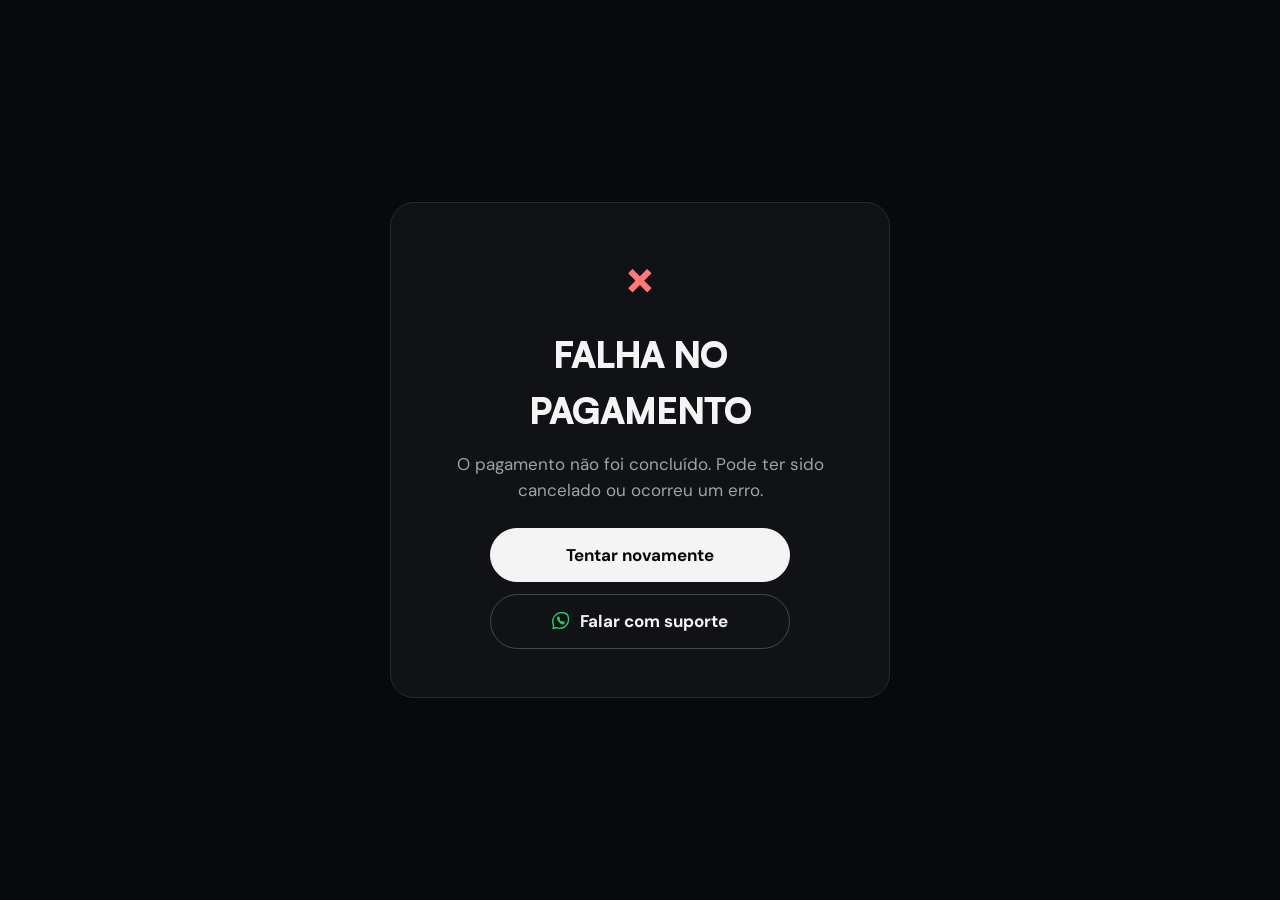
==== commit e60275c7: "Refine video-focused site presentation Co-authored-by: Copilot <223556219+Copilot@users.noreply.gith" ====
--- a/failure.html
+++ b/failure.html
@@ -8,7 +8,7 @@
   <link rel="preconnect" href="https://fonts.googleapis.com">
   <link rel="preconnect" href="https://fonts.gstatic.com" crossorigin>
   <link href="https://fonts.googleapis.com/css2?family=DM+Sans:wght@400;500;600;700&display=swap" rel="stylesheet">
-  <link rel="stylesheet" href="css/yan.css?v=9">
+  <link rel="stylesheet" href="css/yan.css?v=16">
   
   <!-- Google Analytics 4 -->
   <script async src="https://www.googletagmanager.com/gtag/js?id=G-MB823YVY9Y"></script>
@@ -30,8 +30,8 @@
       <h1 class="status-title" id="status-title">Falha no pagamento</h1>
       <p class="status-message">O pagamento não foi concluído. Pode ter sido cancelado ou ocorreu um erro.</p>
       <div class="status-actions">
-        <a class="btn btn--budget" href="https://yanepifanio.com.br">Tentar novamente</a>
-        <a class="btn btn--whatsapp" href="https://wa.me/5585996149074?text=Ol%C3%A1%20Yan%2C%20tive%20problemas%20no%20pagamento">Falar com suporte</a>
+        <a class="btn btn--accent" href="https://yanepifanio.com.br">Tentar novamente</a>
+        <a class="btn btn--whatsapp" href="https://wa.me/5585996149074?text=Ol%C3%A1%20Yan%2C%20tive%20problemas%20no%20pagamento"><svg width="18" height="18" viewBox="0 0 24 24" fill="none" stroke="currentColor" stroke-width="1.8" stroke-linecap="round" stroke-linejoin="round" aria-hidden="true"><path d="M20.52 3.48A11.9 11.9 0 0 0 2.2 17.9L1.5 22l4.2-1.1A11.9 11.9 0 0 0 22 10.1a11.8 11.8 0 0 0-1.48-6.62Z"/><path d="M8.3 7.7c-.2.2-.6.7-.6 1.3 0 .5.3 1.4.7 2 .7.7 1.7 2.1 2.6 2.9.9.8 2.3 1.7 3.1 1.7.6 0 1.1-.2 1.4-.6l.5-.8c.1-.2.1-.4-.1-.5l-1.8-.9c-.2-.1-.3 0-.5.2l-.6.7c-.1.1-.3.1-.5 0-.5-.2-1.3-.6-2-1.3-.7-.7-1.1-1.5-1.3-2-.1-.2-.1-.4 0-.5l.5-.6c.1-.2.2-.3.1-.5l-.8-1.8c-.1-.2-.3-.2-.5-.2l-.7.1Z"/></svg>Falar com suporte</a>
       </div>
     </section>
   </main>
--- a/css/yan.css
+++ b/css/yan.css
@@ -1,7 +1,7 @@
 /* =====================================================================
    YAN EPIFANIO — site (home + orçamento)
    Página fluida: container de 1280px, mobile (< 900px) em coluna com a
-   barra fixa de ações. Mesmas convenções do site OFFLINE'27: BEM,
+   barra fixa de ações. Convenções BEM,
    revelação ao rolar (.rv + .is-in), header .is-solid / .is-open,
    acordeão .accordion__item.is-open e prefers-reduced-motion.
    ===================================================================== */
@@ -23,7 +23,7 @@
   --on-light: #4b4b52;
   --on-light-2: #292a30;
   --accent: #f4f4f5;
-  --budget-accent: #d7ff3a;
+  --signal: #c4ff3d;
   --whatsapp: #25d366;
 
   --display: "Satoshi", "Helvetica Neue", Arial, sans-serif;
@@ -95,16 +95,20 @@
   transition: background .25s, color .25s, border-color .25s, scale .25s var(--ease-out), filter .25s;
 }
 .btn--accent { background: var(--accent); border-color: var(--accent); color: var(--bg); }
-.btn--budget { background: var(--budget-accent); border-color: var(--budget-accent); color: var(--bg); }
-.btn--whatsapp { background: var(--whatsapp); border-color: var(--whatsapp); color: var(--bg); }
+.btn--budget { background: var(--signal); border-color: var(--signal); color: var(--bg); }
+.btn--whatsapp { background: transparent; border-color: var(--border-3); color: var(--fg); }
 .btn--ghost { background: transparent; border-color: var(--border-3); color: var(--fg); }
 .btn--dark { background: var(--bg); border-color: var(--bg); color: var(--light); }
 .btn--sm { min-height: 44px; padding: 12px 20px; font-size: 15px; }
 .btn--lg { min-height: 56px; padding: 18px 30px; font-size: 18px; }
 .btn:hover { scale: 1.03; filter: brightness(1.06); }
-.btn--ghost:hover { border-color: var(--fg); filter: none; }
+.btn--accent:hover { background: transparent; border-color: var(--fg); color: var(--fg); filter: none; }
+.btn--budget:hover { background: transparent; border-color: var(--signal); color: var(--signal); filter: none; }
+.btn--whatsapp:hover, .btn--ghost:hover { background: var(--fg); border-color: var(--fg); color: var(--bg); filter: none; }
+.btn--dark:hover { background: transparent; border-color: var(--bg); color: var(--bg); filter: none; }
 .btn:active { scale: .98; }
 .btn svg { flex: 0 0 auto; }
+.btn--whatsapp svg, .buybar__whats svg { color: var(--whatsapp); }
 
 /* =====================================================================
    HEADER
@@ -230,14 +234,13 @@
   overflow: hidden;
   transition: translate .3s var(--ease-out);
 }
-.reel__video { position: absolute; inset: 0; width: 100%; height: 100%; object-fit: cover; opacity: .48; }
-.reel::after { content: ""; position: absolute; inset: 0; background: linear-gradient(180deg, rgba(13, 13, 11, .16), rgba(13, 13, 11, .78)); pointer-events: none; }
+.reel__video { position: absolute; inset: 0; width: 100%; height: 100%; object-fit: cover; }
 .reel__file, .reel__name { position: relative; z-index: 1; }
 .reel:nth-child(1) { transform: translateY(24px); }
 .reel:nth-child(3) { transform: translateY(48px); }
 .reel--active { background: var(--card-3); border-color: var(--accent); }
-.reel__file { font-family: var(--mono); font-size: 12px; color: var(--muted); }
-.reel__name { font-weight: 700; font-size: 15px; }
+.reel__file { font-family: var(--mono); font-size: 12px; color: var(--fg); text-shadow: 0 1px 5px rgba(0, 0, 0, .8); }
+.reel__name { font-weight: 700; font-size: 15px; text-shadow: 0 1px 5px rgba(0, 0, 0, .8); }
 
 /* =====================================================================
    PROVAS (faixa de números)
@@ -303,11 +306,11 @@
 }
 .chip:hover { border-color: var(--fg); }
 .chip.is-active, .chip[aria-pressed="true"] { background: var(--accent); border-color: var(--accent); color: var(--bg); font-weight: 700; }
-.cases__grid { display: grid; grid-template-columns: repeat(auto-fit, minmax(280px, 1fr)); gap: 20px; }
-.case { display: flex; flex-direction: column; gap: 16px; }
+.cases__grid { display: grid; grid-template-columns: repeat(3, minmax(0, 1fr)); gap: 28px 24px; padding-inline: var(--gutter); }
+.case { display: flex; flex-direction: column; gap: 16px; width: 100%; max-width: 320px; margin-inline: auto; }
 .case[hidden] { display: none; }
 .case__media {
-  aspect-ratio: 4 / 5;
+  aspect-ratio: 9 / 16;
   display: flex;
   align-items: center;
   justify-content: center;
@@ -351,10 +354,11 @@
 .plan__head { display: flex; justify-content: space-between; align-items: center; gap: 12px; }
 .plan__name { font-weight: 700; font-size: 20px; }
 .plan__badge {
-  padding: 6px 12px;
-  border-radius: 999px;
-  background: var(--accent);
-  color: var(--bg);
+  padding: 7px 12px;
+  border: 1px solid var(--bg);
+  border-radius: 8px;
+  background: var(--bg);
+  color: var(--light);
   font-size: 12px;
   font-weight: 700;
   white-space: nowrap;
@@ -362,7 +366,7 @@
 .plan__price { font-family: var(--display); font-weight: 900; font-size: 56px; line-height: 1; }
 .plan__per { font-family: var(--sans); font-weight: 400; font-size: 17px; color: var(--muted); }
 .plan__list { display: flex; flex-direction: column; gap: 10px; font-size: 15px; flex-grow: 1; }
-.plan__list li::before { content: "✓ "; }
+.plan__list li::before { content: "\2713\0020"; }
 .plan__cta { min-height: 48px; padding: 14px; }
 .plan--featured { background: var(--light); border-color: var(--light); color: var(--bg); position: relative; }
 .plan--featured .plan__per { color: var(--on-light); }
@@ -388,12 +392,13 @@
 .offer__desc { color: var(--muted); font-size: 15px; }
 .offer__price { font-family: var(--display); font-weight: 900; font-size: 36px; line-height: 1.2; }
 .offer__price small { font-family: var(--sans); font-weight: 400; font-size: 14px; color: var(--muted); }
-
-/* =====================================================================
-   EVENTOS & LED (bloco claro)
-   ===================================================================== */
-.eventos { margin-top: 112px; padding: 0; background: var(--light); color: var(--bg); }
-.eventos__inner {
+.sites__note { max-width: 680px; padding-top: 16px; color: var(--muted); font-size: 14px; }
+
+/* =====================================================================
+   EDIÇÃO & REELS (bloco claro)
+   ===================================================================== */
+.reels { margin-top: 112px; padding: 0; background: var(--light); color: var(--bg); }
+.reels__inner {
   display: flex;
   flex-wrap: wrap;
   align-items: center;
@@ -401,13 +406,13 @@
   padding-top: 96px;
   padding-bottom: 96px;
 }
-.eventos__text { flex: 1 1 480px; min-width: 0; display: flex; flex-direction: column; gap: 20px; }
-.eventos__text .eyebrow { color: var(--on-light); }
-.eventos__title { font-size: 60px; line-height: 1.04; letter-spacing: -.02em; }
-.eventos__lead { max-width: 520px; font-size: 19px; color: var(--on-light-2); }
+.reels__text { flex: 1 1 480px; min-width: 0; display: flex; flex-direction: column; gap: 20px; }
+.reels__text .eyebrow { color: var(--on-light); }
+.reels__title { font-size: 60px; line-height: 1.04; letter-spacing: -.02em; }
+.reels__lead { max-width: 520px; font-size: 19px; color: var(--on-light-2); }
 .tags { display: flex; flex-wrap: wrap; gap: 10px; font-size: 14px; }
 .tag { padding: 8px 14px; border: 1px solid var(--bg); border-radius: 999px; }
-.eventos__video {
+.reels__video {
   flex: 0 1 380px;
   width: 100%;
   max-width: 380px;
@@ -425,7 +430,37 @@
   font-family: var(--mono);
   font-size: 13px;
 }
-.eventos__video video { position: absolute; inset: 0; width: 100%; height: 100%; object-fit: cover; background: var(--bg); }
+.reels__video video { position: absolute; inset: 0; width: 100%; height: 100%; object-fit: cover; background: var(--bg); }
+
+/* =====================================================================
+   EXPERIÊNCIA EM PAINÉIS LED
+   ===================================================================== */
+.led-case { padding-top: 48px; }
+.led-case__inner {
+  display: grid;
+  grid-template-columns: minmax(0, 320px) minmax(0, 1fr);
+  align-items: center;
+  gap: clamp(32px, 6vw, 80px);
+  max-width: 1100px;
+  margin: 0 auto;
+  padding: clamp(24px, 4vw, 48px);
+  border: 1px solid var(--line-2);
+  border-radius: 28px;
+  background: var(--card);
+}
+.led-case__media {
+  width: 100%;
+  max-width: 320px;
+  aspect-ratio: 9 / 16;
+  margin: 0 auto;
+  overflow: hidden;
+  border-radius: 18px;
+  background: var(--card-2);
+}
+.led-case__media img { width: 100%; height: 100%; object-fit: cover; }
+.led-case__content { display: flex; flex-direction: column; gap: 20px; min-width: 0; }
+.led-case__title { max-width: 620px; font-size: clamp(40px, 5vw, 64px); line-height: 1.04; letter-spacing: -.02em; }
+.led-case__lead { max-width: 560px; color: var(--muted-2); font-size: 18px; }
 
 /* =====================================================================
    PROCESSO
@@ -603,7 +638,7 @@
 .quiz__step.is-done { color: var(--fg); }
 .quiz__step.is-done .quiz__step-num { background: var(--accent); border-color: var(--accent); color: var(--bg); }
 .quiz__perks { margin-top: auto; display: flex; flex-direction: column; gap: 6px; font-size: 14px; color: var(--muted); }
-.quiz__perks li::before { content: "✓ "; }
+.quiz__perks li::before { content: "\2713\0020"; }
 
 .quiz__main { flex: 1 1 auto; min-width: 0; display: flex; flex-direction: column; gap: 28px; padding: 48px 56px; }
 .quiz__panel { display: flex; flex-direction: column; gap: 24px; }
@@ -657,17 +692,17 @@
 }
 .quiz__back { min-height: 48px; padding: 12px 22px; }
 .quiz__back[disabled] { opacity: .35; cursor: default; }
-.quiz__back[disabled]:hover { scale: 1; border-color: var(--border-3); }
+.quiz__back[disabled]:hover { scale: 1; background: transparent; border-color: var(--border-3); color: var(--fg); filter: none; }
 .quiz__next { padding: 15px 26px; }
 .quiz__next[disabled] { background: var(--border-3); border-color: var(--border-3); cursor: default; }
-.quiz__next[disabled]:hover { scale: 1; filter: none; }
+.quiz__next[disabled]:hover { scale: 1; background: var(--border-3); border-color: var(--border-3); color: var(--bg); filter: none; }
 .quiz__send { padding: 15px 26px; }
 .quiz__next[hidden], .quiz__send[hidden] { display: none; }
 
 /* =====================================================================
    ANIMAÇÕES
    ===================================================================== */
-/* entrada do hero (mesmo esquema do OFFLINE'27: .anim + --d) */
+/* entrada do hero */
 .anim {
   animation-duration: 1s;
   animation-timing-function: var(--ease-out);
@@ -735,7 +770,7 @@
 .reel--active:hover { border-color: var(--accent); }
 .hero__reels { will-change: translate; }
 .case__media > video, .case__media > img { transition: scale .6s var(--ease-out); }
-.case:hover .case__media > video, .case:hover .case__media > img { scale: 1.04; }
+.case:hover .case__media > img { scale: 1.04; }
 .plan { transition: translate .3s var(--ease-out), border-color .3s; }
 .plan:hover { translate: 0 -4px; border-color: var(--border-3); }
 .plan--featured:hover { border-color: var(--light); }
@@ -852,13 +887,19 @@
   .stat__label { font-size: 12px; }
 
   /* ---- demais seções ---- */
+  .cases__grid { grid-template-columns: repeat(auto-fit, minmax(min(100%, 260px), 1fr)); gap: 24px 16px; }
   .route { min-height: 0; padding: 22px; }
   .plan { padding: 24px; }
   .plan__price { font-size: 44px; }
-  .eventos { margin-top: 72px; }
-  .eventos__inner { padding-top: 64px; padding-bottom: 64px; gap: 32px; }
-  .eventos__title { font-size: 40px; }
-  .eventos__lead { font-size: 17px; }
+  .reels { margin-top: 72px; }
+  .reels__inner { padding-top: 64px; padding-bottom: 64px; gap: 32px; }
+  .reels__title { font-size: 40px; }
+  .reels__lead { font-size: 17px; }
+  .led-case { padding-top: 48px; }
+  .led-case__inner { grid-template-columns: 1fr; gap: 28px; padding: 20px; }
+  .led-case__media { width: 100%; max-width: 320px; }
+  .led-case__title { font-size: 36px; }
+  .led-case__lead { font-size: 16px; }
   .pix__box { padding: 24px; border-radius: 22px; }
   .pix__title { font-size: 26px; }
   .cta { padding: 80px 0 64px; }
@@ -884,6 +925,7 @@
   .hero__reels { will-change: auto; }
   .buybar.is-hidden { transform: translateY(120%); opacity: 0; pointer-events: none; }
   .buybar__btn { flex: 1; min-height: 52px; padding: 12px 16px; font-size: 16px; }
+  .buybar__btn:hover { background: var(--bg); border-color: var(--bg); color: var(--light); }
   .buybar__whats {
     flex: 0 0 52px;
     width: 52px;
@@ -892,9 +934,11 @@
     align-items: center;
     justify-content: center;
     border-radius: 50%;
-    background: var(--whatsapp);
-    color: var(--bg);
+    border: 1px solid var(--border-3);
+    background: transparent;
+    color: var(--fg);
   }
+  .buybar__whats:hover { background: var(--fg); border-color: var(--fg); }
 
   /* ---- orçamento ---- */
   .quiz { flex-direction: column; min-height: 0; }
